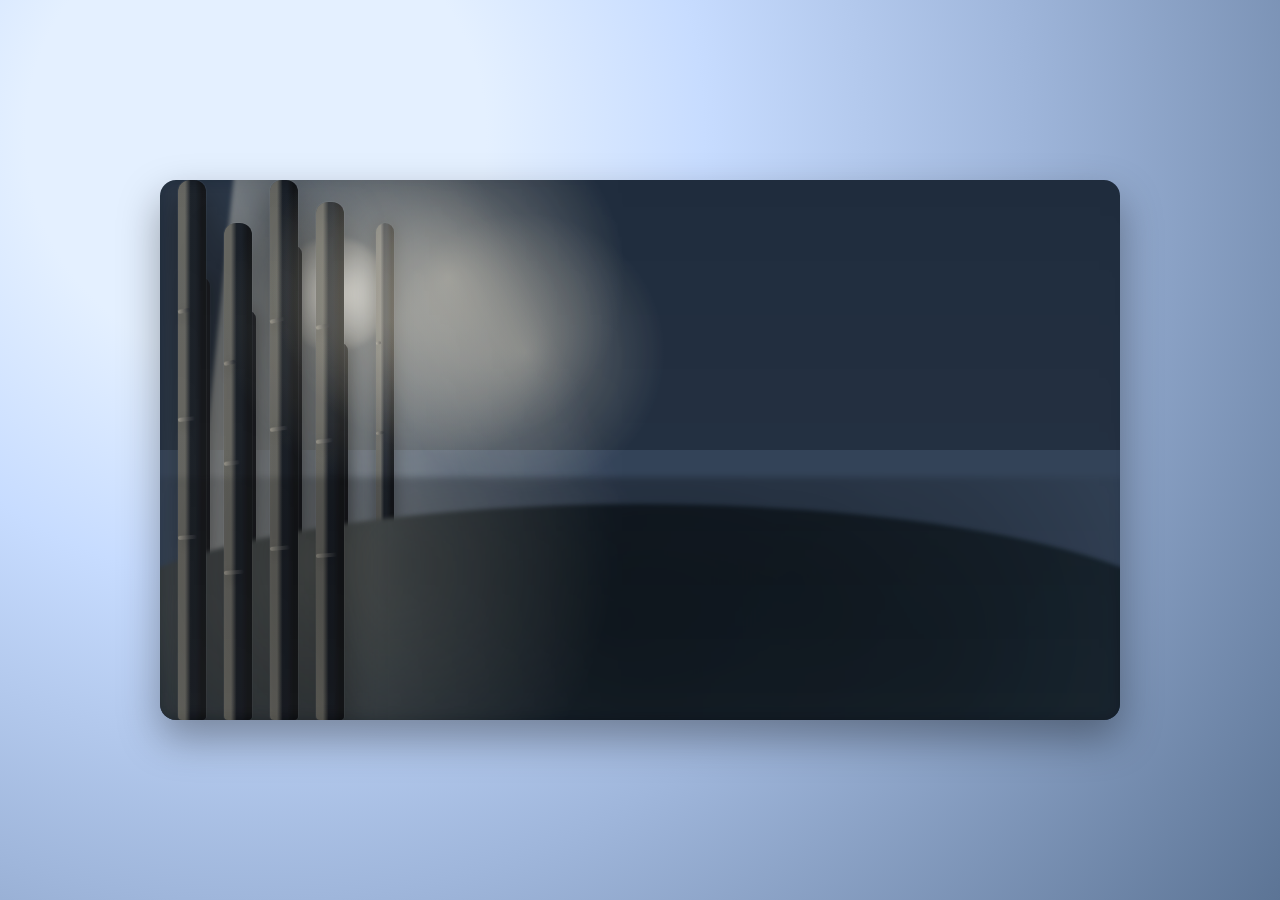
==== forest.html @ e28e59a1 "Add forest light scene in HTML" ====
<!DOCTYPE html>
<html lang="zh-CN">
<head>
  <meta charset="UTF-8" />
  <meta name="viewport" content="width=device-width, initial-scale=1.0" />
  <title>光影树林场景</title>
  <style>
    :root {
      color-scheme: only light;
    }

    * {
      box-sizing: border-box;
      margin: 0;
      padding: 0;
    }

    body {
      display: flex;
      min-height: 100vh;
      align-items: center;
      justify-content: center;
      background: radial-gradient(circle at 20% 15%, #e4f0ff 0 18%, #c7dcff 35%, #9fb6db 60%, #5c7495 100%);
      font-family: "Noto Serif SC", system-ui, -apple-system, BlinkMacSystemFont, "Segoe UI", sans-serif;
      overflow: hidden;
    }

    .scene {
      position: relative;
      width: min(960px, 96vw);
      aspect-ratio: 16 / 9;
      border-radius: 16px;
      overflow: hidden;
      box-shadow: 0 18px 40px rgba(0, 0, 0, 0.35);
      background: linear-gradient(#1f2c3d 0 50%, #2f3f55 50% 100%);
      isolation: isolate;
    }

    /* 阳光光束：使用线性渐变和混合模式模拟体积光 */
    .light { 
      position: absolute;
      inset: -10% auto 0 5%;
      width: 70%;
      background: linear-gradient(60deg, rgba(255, 248, 225, 0.75), rgba(255, 248, 225, 0) 55%);
      filter: blur(2px);
      mix-blend-mode: screen;
      transform: skewX(-6deg);
      pointer-events: none;
      z-index: 1;
    }

    /* 远景树干：层次化的色彩与模糊营造深度 */
    .trees {
      position: absolute;
      inset: 0;
      display: flex;
      gap: 28px;
      padding: 0 32px;
      align-items: flex-end;
      z-index: 2;
    }

    .tree {
      position: relative;
      width: 18px;
      height: 68%;
      background: linear-gradient(#1b222d, #0f141c);
      border-radius: 12px 12px 4px 4px;
      box-shadow:
        0 0 0 1px rgba(255, 255, 255, 0.02),
        0 0 18px rgba(0, 0, 0, 0.45);
    }

    .tree:nth-child(odd) { height: 80%; }
    .tree:nth-child(3n) { height: 90%; }

    /* 斜向光下的树干高光与阴影 */
    .tree::before,
    .tree::after {
      content: "";
      position: absolute;
      inset: 0;
      border-radius: inherit;
      pointer-events: none;
    }

    .tree::before {
      background: linear-gradient(90deg, rgba(235, 224, 190, 0.35) 0 25%, transparent 45%);
      mix-blend-mode: screen;
      filter: blur(0.5px);
    }

    .tree::after {
      background: linear-gradient(90deg, transparent 60%, rgba(5, 7, 12, 0.55) 85%);
      mix-blend-mode: multiply;
    }

    /* 树枝，遵循受力从粗到细的规律 */
    .branch {
      position: absolute;
      height: 3px;
      background: linear-gradient(90deg, rgba(245, 234, 210, 0.35), rgba(12, 17, 26, 0.8));
      transform-origin: 0 50%;
      border-radius: 3px;
      filter: drop-shadow(0 2px 3px rgba(0, 0, 0, 0.35));
    }

    /* 前景树干：更深的阴影与更大的尺寸 */
    .foreground {
      position: absolute;
      inset: 0;
      display: flex;
      gap: 18px;
      padding: 0 18px;
      align-items: flex-end;
      z-index: 4;
    }

    .foreground .tree {
      width: 28px;
      height: 100%;
      background: linear-gradient(#10161e, #070b12);
      box-shadow: 0 0 0 1px rgba(255, 255, 255, 0.04), 0 16px 36px rgba(0, 0, 0, 0.6);
    }

    .foreground .branch {
      height: 4px;
      filter: drop-shadow(0 4px 6px rgba(0, 0, 0, 0.45));
    }

    /* 地面与草地渐变，符合入射光角度的亮暗过渡 */
    .ground {
      position: absolute;
      inset: 60% -10% -12%;
      background:
        radial-gradient(circle at 22% 20%, rgba(255, 247, 216, 0.32), transparent 32%),
        linear-gradient(120deg, rgba(14, 24, 35, 0.9), rgba(20, 35, 46, 0.85)),
        linear-gradient(#0d141c, #0b141f 35%, #0a1220);
      border-radius: 50%;
      filter: blur(2px);
      z-index: 3;
    }

    /* 空气粒子和浮尘，受光线方向影响的透明度 */
    .dust {
      position: absolute;
      inset: 0;
      background: radial-gradient(circle at 30% 18%, rgba(255, 240, 205, 0.45), transparent 22%),
        radial-gradient(circle at 38% 32%, rgba(255, 240, 205, 0.35), transparent 20%),
        radial-gradient(circle at 24% 26%, rgba(255, 240, 205, 0.25), transparent 20%);
      mix-blend-mode: screen;
      filter: blur(0.6px);
      opacity: 0.9;
      z-index: 5;
      pointer-events: none;
    }

    /* 层叠雾气：前后景对比突出光影深度 */
    .fog {
      position: absolute;
      inset: 0;
      background:
        linear-gradient(90deg, rgba(255, 255, 255, 0.06), rgba(255, 255, 255, 0) 50%),
        linear-gradient(0deg, rgba(255, 255, 255, 0.04), rgba(255, 255, 255, 0));
      mix-blend-mode: screen;
      filter: blur(8px);
      z-index: 6;
      pointer-events: none;
    }

    /* 太阳高光，模拟体积光源 */
    .sun {
      position: absolute;
      top: 10%;
      left: 12%;
      width: 120px;
      height: 120px;
      background: radial-gradient(circle, rgba(255, 251, 236, 0.9), rgba(255, 238, 202, 0.22) 60%, transparent 70%);
      filter: blur(1px);
      mix-blend-mode: screen;
      z-index: 0;
    }

    /* 叶片带来的斑驳影子 */
    .dappled {
      position: absolute;
      inset: 55% -20% -12% -15%;
      background:
        radial-gradient(circle at 30% 28%, rgba(7, 11, 16, 0.28), transparent 40%),
        radial-gradient(circle at 46% 48%, rgba(7, 11, 16, 0.22), transparent 42%),
        radial-gradient(circle at 60% 32%, rgba(7, 11, 16, 0.18), transparent 40%),
        radial-gradient(circle at 70% 56%, rgba(7, 11, 16, 0.24), transparent 42%);
      mix-blend-mode: multiply;
      filter: blur(3px);
      z-index: 7;
      pointer-events: none;
    }
  </style>
</head>
<body>
  <main class="scene" aria-label="阳光照射的树林场景">
    <div class="sun"></div>
    <div class="light"></div>

    <div class="trees" aria-hidden="true">
      <div class="tree" style="height: 82%;">
        <span class="branch" style="width: 32%; top: 24%; left: 0; transform: rotate(-12deg);"></span>
        <span class="branch" style="width: 40%; top: 42%; left: 0; transform: rotate(-8deg);"></span>
        <span class="branch" style="width: 48%; top: 62%; left: 0; transform: rotate(-5deg);"></span>
      </div>
      <div class="tree" style="height: 76%;">
        <span class="branch" style="width: 26%; top: 26%; left: 0; transform: rotate(-16deg);"></span>
        <span class="branch" style="width: 38%; top: 44%; left: 0; transform: rotate(-8deg);"></span>
        <span class="branch" style="width: 46%; top: 64%; left: 0; transform: rotate(-4deg);"></span>
      </div>
      <div class="tree" style="height: 88%;">
        <span class="branch" style="width: 28%; top: 28%; left: 0; transform: rotate(-10deg);"></span>
        <span class="branch" style="width: 42%; top: 46%; left: 0; transform: rotate(-6deg);"></span>
        <span class="branch" style="width: 50%; top: 66%; left: 0; transform: rotate(-3deg);"></span>
      </div>
      <div class="tree" style="height: 70%;">
        <span class="branch" style="width: 26%; top: 22%; left: 0; transform: rotate(-14deg);"></span>
        <span class="branch" style="width: 38%; top: 40%; left: 0; transform: rotate(-8deg);"></span>
        <span class="branch" style="width: 44%; top: 60%; left: 0; transform: rotate(-4deg);"></span>
      </div>
      <div class="tree" style="height: 92%;">
        <span class="branch" style="width: 30%; top: 24%; left: 0; transform: rotate(-12deg);"></span>
        <span class="branch" style="width: 44%; top: 42%; left: 0; transform: rotate(-8deg);"></span>
        <span class="branch" style="width: 52%; top: 62%; left: 0; transform: rotate(-5deg);"></span>
      </div>
    </div>

    <div class="ground" aria-hidden="true"></div>
    <div class="dappled" aria-hidden="true"></div>

    <div class="foreground" aria-hidden="true">
      <div class="tree">
        <span class="branch" style="width: 48%; top: 24%; left: 0; transform: rotate(-10deg);"></span>
        <span class="branch" style="width: 60%; top: 44%; left: 0; transform: rotate(-6deg);"></span>
        <span class="branch" style="width: 68%; top: 66%; left: 0; transform: rotate(-4deg);"></span>
      </div>
      <div class="tree" style="height: 92%;">
        <span class="branch" style="width: 44%; top: 28%; left: 0; transform: rotate(-12deg);"></span>
        <span class="branch" style="width: 56%; top: 48%; left: 0; transform: rotate(-7deg);"></span>
        <span class="branch" style="width: 70%; top: 70%; left: 0; transform: rotate(-4deg);"></span>
      </div>
      <div class="tree">
        <span class="branch" style="width: 52%; top: 26%; left: 0; transform: rotate(-14deg);"></span>
        <span class="branch" style="width: 64%; top: 46%; left: 0; transform: rotate(-8deg);"></span>
        <span class="branch" style="width: 72%; top: 68%; left: 0; transform: rotate(-5deg);"></span>
      </div>
      <div class="tree" style="height: 96%;">
        <span class="branch" style="width: 50%; top: 24%; left: 0; transform: rotate(-12deg);"></span>
        <span class="branch" style="width: 62%; top: 46%; left: 0; transform: rotate(-7deg);"></span>
        <span class="branch" style="width: 76%; top: 68%; left: 0; transform: rotate(-4deg);"></span>
      </div>
    </div>

    <div class="dust" aria-hidden="true"></div>
    <div class="fog" aria-hidden="true"></div>
  </main>
</body>
</html>
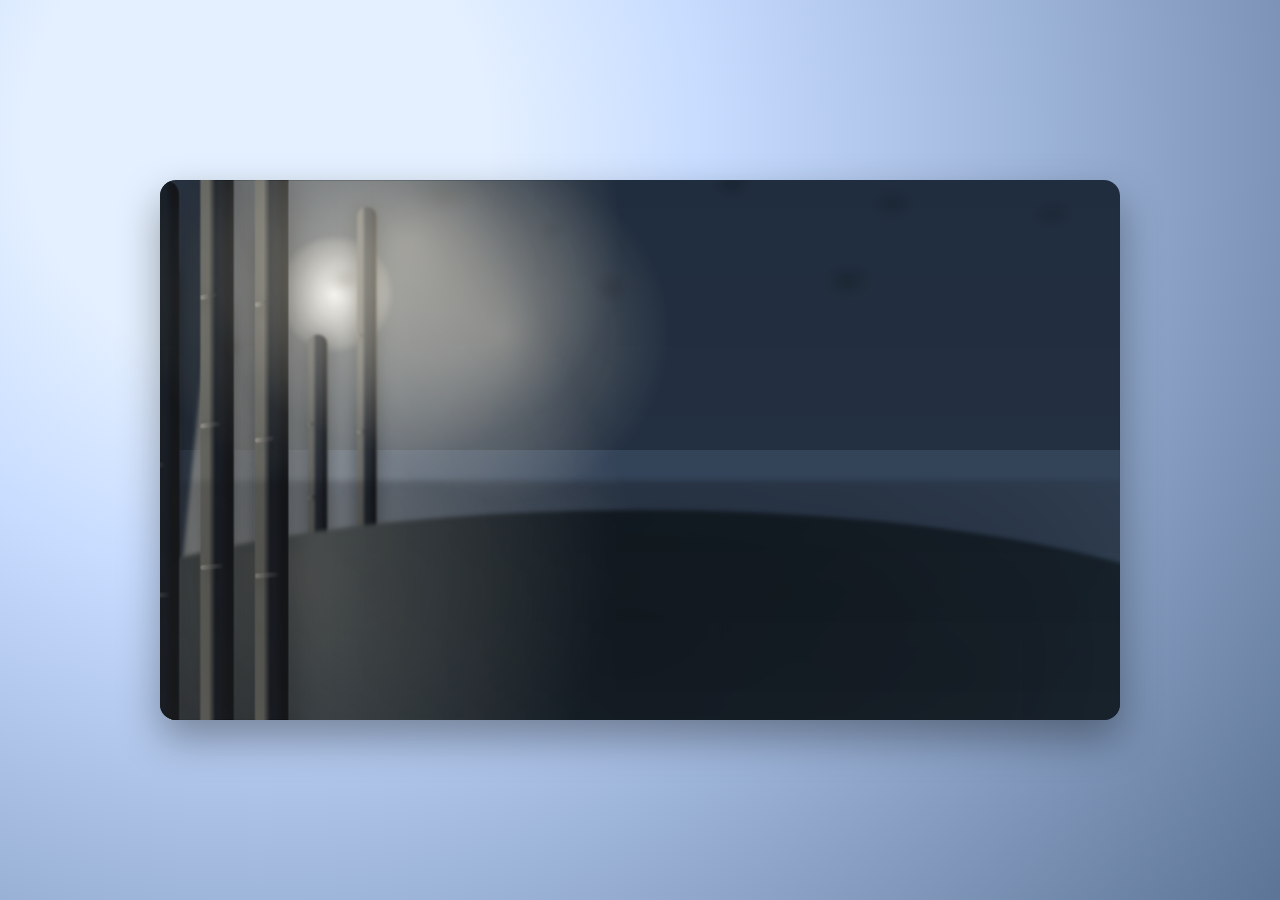
==== commit 6d1c9abd: "Add interactive parallax and leaf occlusion to forest scene" ====
--- a/forest.html
+++ b/forest.html
@@ -7,6 +7,8 @@
   <style>
     :root {
       color-scheme: only light;
+      --mx: 0;
+      --my: 0;
     }
 
     * {
@@ -34,30 +36,62 @@
       box-shadow: 0 18px 40px rgba(0, 0, 0, 0.35);
       background: linear-gradient(#1f2c3d 0 50%, #2f3f55 50% 100%);
       isolation: isolate;
+      perspective: 1200px;
+      transform-style: preserve-3d;
+    }
+
+    .parallax-layer {
+      position: absolute;
+      inset: 0;
+      transform-style: preserve-3d;
+      will-change: transform;
     }
 
     /* 阳光光束：使用线性渐变和混合模式模拟体积光 */
-    .light { 
-      position: absolute;
+    .light {
       inset: -10% auto 0 5%;
       width: 70%;
       background: linear-gradient(60deg, rgba(255, 248, 225, 0.75), rgba(255, 248, 225, 0) 55%);
       filter: blur(2px);
       mix-blend-mode: screen;
-      transform: skewX(-6deg);
+      transform: translate3d(calc(var(--mx) * -26px), calc(var(--my) * -18px), 30px) skewX(-6deg);
       pointer-events: none;
       z-index: 1;
+    }
+
+    /* 叶片遮挡光束：用随机斑块模拟树冠投影 */
+    .leaf-mask {
+      inset: -10% -10% 30% -20%;
+      background:
+        radial-gradient(34px 20px at 14% 18%, rgba(0, 0, 0, 0.3), transparent 55%),
+        radial-gradient(30px 22px at 32% 32%, rgba(0, 0, 0, 0.32), transparent 58%),
+        radial-gradient(28px 18px at 48% 26%, rgba(0, 0, 0, 0.24), transparent 55%),
+        radial-gradient(32px 22px at 62% 20%, rgba(0, 0, 0, 0.3), transparent 58%),
+        radial-gradient(36px 26px at 74% 28%, rgba(0, 0, 0, 0.22), transparent 60%),
+        radial-gradient(38px 24px at 22% 44%, rgba(0, 0, 0, 0.28), transparent 60%),
+        radial-gradient(30px 26px at 52% 40%, rgba(0, 0, 0, 0.26), transparent 58%),
+        radial-gradient(42px 28px at 70% 44%, rgba(0, 0, 0, 0.28), transparent 62%),
+        radial-gradient(36px 20px at 86% 34%, rgba(0, 0, 0, 0.24), transparent 60%),
+        radial-gradient(32px 22px at 58% 14%, rgba(0, 0, 0, 0.28), transparent 58%),
+        radial-gradient(34px 22px at 78% 12%, rgba(0, 0, 0, 0.22), transparent 58%),
+        radial-gradient(48px 28px at 40% 16%, rgba(0, 0, 0, 0.25), transparent 64%);
+      mix-blend-mode: multiply;
+      filter: blur(4px) brightness(0.7);
+      opacity: 0.78;
+      transform: translate3d(calc(var(--mx) * 20px), calc(var(--my) * 16px), 60px) rotate(-6deg);
+      pointer-events: none;
+      z-index: 2;
     }
 
     /* 远景树干：层次化的色彩与模糊营造深度 */
     .trees {
-      position: absolute;
-      inset: 0;
       display: flex;
       gap: 28px;
       padding: 0 32px;
       align-items: flex-end;
-      z-index: 2;
+      filter: blur(1px);
+      transform: translate3d(calc(var(--mx) * -12px), calc(var(--my) * 6px), 80px);
+      z-index: 3;
     }
 
     .tree {
@@ -69,6 +103,7 @@
       box-shadow:
         0 0 0 1px rgba(255, 255, 255, 0.02),
         0 0 18px rgba(0, 0, 0, 0.45);
+      transform: translateZ(10px);
     }
 
     .tree:nth-child(odd) { height: 80%; }
@@ -107,13 +142,12 @@
 
     /* 前景树干：更深的阴影与更大的尺寸 */
     .foreground {
-      position: absolute;
-      inset: 0;
       display: flex;
       gap: 18px;
       padding: 0 18px;
       align-items: flex-end;
-      z-index: 4;
+      transform: translate3d(calc(var(--mx) * 24px), calc(var(--my) * 10px), 160px);
+      z-index: 5;
     }
 
     .foreground .tree {
@@ -121,6 +155,7 @@
       height: 100%;
       background: linear-gradient(#10161e, #070b12);
       box-shadow: 0 0 0 1px rgba(255, 255, 255, 0.04), 0 16px 36px rgba(0, 0, 0, 0.6);
+      transform: translateZ(30px);
     }
 
     .foreground .branch {
@@ -130,7 +165,6 @@
 
     /* 地面与草地渐变，符合入射光角度的亮暗过渡 */
     .ground {
-      position: absolute;
       inset: 60% -10% -12%;
       background:
         radial-gradient(circle at 22% 20%, rgba(255, 247, 216, 0.32), transparent 32%),
@@ -138,34 +172,33 @@
         linear-gradient(#0d141c, #0b141f 35%, #0a1220);
       border-radius: 50%;
       filter: blur(2px);
-      z-index: 3;
+      transform: translate3d(calc(var(--mx) * -8px), calc(var(--my) * -4px), 120px);
+      z-index: 4;
     }
 
     /* 空气粒子和浮尘，受光线方向影响的透明度 */
     .dust {
-      position: absolute;
-      inset: 0;
       background: radial-gradient(circle at 30% 18%, rgba(255, 240, 205, 0.45), transparent 22%),
         radial-gradient(circle at 38% 32%, rgba(255, 240, 205, 0.35), transparent 20%),
         radial-gradient(circle at 24% 26%, rgba(255, 240, 205, 0.25), transparent 20%);
       mix-blend-mode: screen;
       filter: blur(0.6px);
       opacity: 0.9;
-      z-index: 5;
-      pointer-events: none;
+      transform: translate3d(calc(var(--mx) * 30px), calc(var(--my) * 14px), 200px);
+      pointer-events: none;
+      z-index: 7;
     }
 
     /* 层叠雾气：前后景对比突出光影深度 */
     .fog {
-      position: absolute;
-      inset: 0;
       background:
         linear-gradient(90deg, rgba(255, 255, 255, 0.06), rgba(255, 255, 255, 0) 50%),
         linear-gradient(0deg, rgba(255, 255, 255, 0.04), rgba(255, 255, 255, 0));
       mix-blend-mode: screen;
       filter: blur(8px);
-      z-index: 6;
-      pointer-events: none;
+      transform: translate3d(calc(var(--mx) * 16px), calc(var(--my) * 8px), 260px);
+      pointer-events: none;
+      z-index: 8;
     }
 
     /* 太阳高光，模拟体积光源 */
@@ -178,12 +211,12 @@
       background: radial-gradient(circle, rgba(255, 251, 236, 0.9), rgba(255, 238, 202, 0.22) 60%, transparent 70%);
       filter: blur(1px);
       mix-blend-mode: screen;
+      transform: translate3d(calc(var(--mx) * -32px), calc(var(--my) * -24px), 0);
       z-index: 0;
     }
 
     /* 叶片带来的斑驳影子 */
     .dappled {
-      position: absolute;
       inset: 55% -20% -12% -15%;
       background:
         radial-gradient(circle at 30% 28%, rgba(7, 11, 16, 0.28), transparent 40%),
@@ -192,17 +225,19 @@
         radial-gradient(circle at 70% 56%, rgba(7, 11, 16, 0.24), transparent 42%);
       mix-blend-mode: multiply;
       filter: blur(3px);
-      z-index: 7;
-      pointer-events: none;
+      transform: translate3d(calc(var(--mx) * 18px), calc(var(--my) * 10px), 140px);
+      pointer-events: none;
+      z-index: 6;
     }
   </style>
 </head>
 <body>
   <main class="scene" aria-label="阳光照射的树林场景">
     <div class="sun"></div>
-    <div class="light"></div>
-
-    <div class="trees" aria-hidden="true">
+    <div class="parallax-layer light" aria-hidden="true"></div>
+    <div class="parallax-layer leaf-mask" aria-hidden="true"></div>
+
+    <div class="parallax-layer trees" aria-hidden="true">
       <div class="tree" style="height: 82%;">
         <span class="branch" style="width: 32%; top: 24%; left: 0; transform: rotate(-12deg);"></span>
         <span class="branch" style="width: 40%; top: 42%; left: 0; transform: rotate(-8deg);"></span>
@@ -230,10 +265,10 @@
       </div>
     </div>
 
-    <div class="ground" aria-hidden="true"></div>
-    <div class="dappled" aria-hidden="true"></div>
-
-    <div class="foreground" aria-hidden="true">
+    <div class="parallax-layer ground" aria-hidden="true"></div>
+    <div class="parallax-layer dappled" aria-hidden="true"></div>
+
+    <div class="parallax-layer foreground" aria-hidden="true">
       <div class="tree">
         <span class="branch" style="width: 48%; top: 24%; left: 0; transform: rotate(-10deg);"></span>
         <span class="branch" style="width: 60%; top: 44%; left: 0; transform: rotate(-6deg);"></span>
@@ -256,8 +291,31 @@
       </div>
     </div>
 
-    <div class="dust" aria-hidden="true"></div>
-    <div class="fog" aria-hidden="true"></div>
+    <div class="parallax-layer dust" aria-hidden="true"></div>
+    <div class="parallax-layer fog" aria-hidden="true"></div>
   </main>
+
+  <script>
+    const scene = document.querySelector('.scene');
+    const root = document.documentElement;
+
+    const setDepth = (x, y) => {
+      root.style.setProperty('--mx', x.toFixed(3));
+      root.style.setProperty('--my', y.toFixed(3));
+      scene.style.transform = `rotateX(${y * -2.2}deg) rotateY(${x * 2.6}deg)`;
+    };
+
+    const handlePointerMove = (event) => {
+      const rect = scene.getBoundingClientRect();
+      const x = (event.clientX - rect.left) / rect.width - 0.5;
+      const y = (event.clientY - rect.top) / rect.height - 0.5;
+      setDepth(x, y);
+    };
+
+    const resetTilt = () => setDepth(0, 0);
+
+    scene.addEventListener('pointermove', handlePointerMove);
+    scene.addEventListener('pointerleave', resetTilt);
+  </script>
 </body>
 </html>
